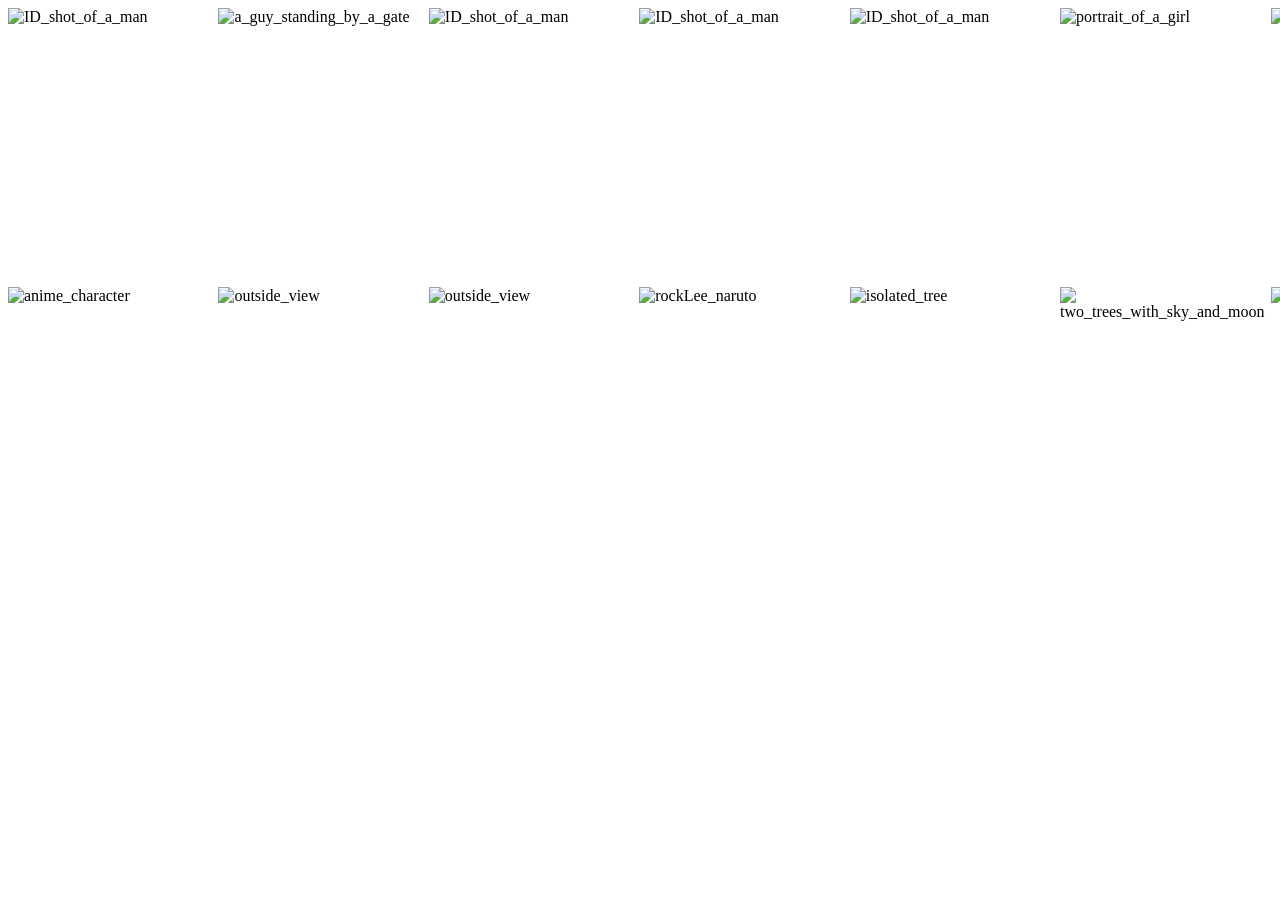
==== art.html @ 4b7b6cc1 "Add files via upload" ====
<!DOCTYPE html>
<html lang="en">

<head>
    <meta charset="UTF-8">
    <meta name="viewport" content="width=device-width, initial-scale=1">
    <title>My Pictures</title>
    <style>
        * {
            box-sizing: border-box;
        }

        body {
            margin: 0;
            padding: 8px;
            background: #fff;
        }

        /* 7 columns, rows are added automatically */
        .gallery {
            display: grid;
            grid-template-columns: repeat(7, 1fr);
            gap: 6px;
            /* the little gap between pictures */
        }

        .gallery img {
            width: 100%;
            aspect-ratio: 3 / 4;
            /* tall cells */
            object-fit: cover;
            /* fills each cell without stretching */
            display: block;
        }

        /* Fewer columns on smaller screens */
        @media (max-width: 900px) {
            .gallery {
                grid-template-columns: repeat(4, 1fr);
            }
        }

        @media (max-width: 500px) {
            .gallery {
                grid-template-columns: repeat(2, 1fr);
            }
        }
    </style>
</head>

<body>

    <div class="gallery">
        <img src="Art/portrait_1.jpeg" alt="ID_shot_of_a_man">
        <img src="Art/portrait_2.jpeg" alt="a_guy_standing_by_a_gate">
        <img src="Art/portrait_3.jpeg" alt="ID_shot_of_a_man">
        <img src="Art/picture_of_a_man.jpeg" alt="ID_shot_of_a_man">
        <img src="Art/picture_of_a_man1.jpeg" alt="ID_shot_of_a_man">
        <img src="Art/portrait_of_a_girl.jpeg" alt="portrait_of_a_girl">
        <img src="Art/saitama.jpeg" alt="anime_character">
        <img src="Art/Sasuke.PNG" alt="anime_character">
        <img src="Art/Window_View_Blue.PNG" alt="outside_view">
        <img src="Art/Window_View_Green.PNG" alt="outside_view">
        <img src="Art/rockLee.PNG" alt="rockLee_naruto">
        <img src="Art/IMG_1822.PNG" alt="isolated_tree">
        <img src="Art/IMG_1825.PNG" alt="two_trees_with_sky_and_moon">
        <img src="Art/kiba_and_akamaru.jpeg" alt="kiba_and_akamaru_naruto">
    </div>

</body>

</html>
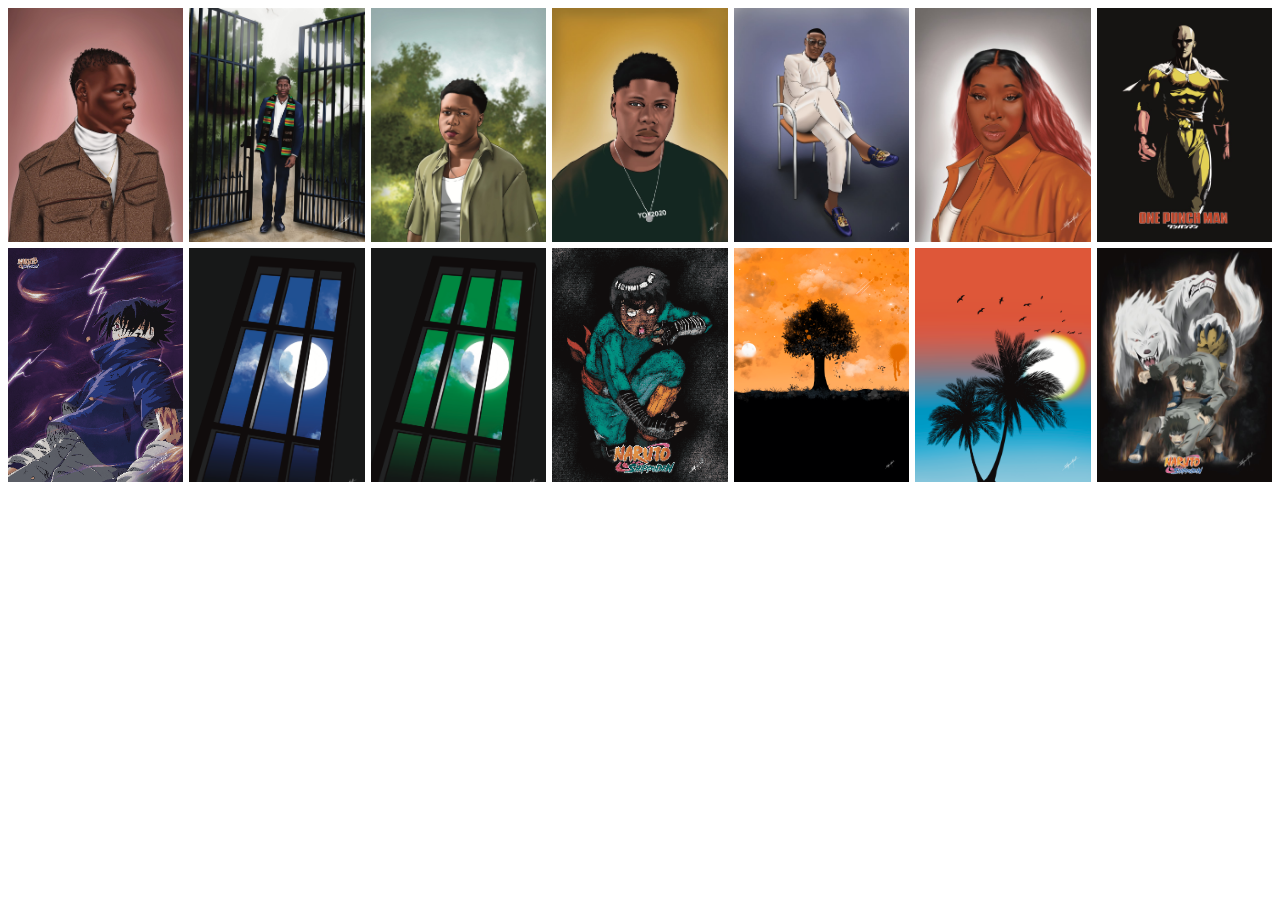
==== commit 2a05d135: "Add files via upload" ====
--- a/art.html
+++ b/art.html
@@ -58,10 +58,10 @@
         <img src="Art/picture_of_a_man1.jpeg" alt="ID_shot_of_a_man">
         <img src="Art/portrait_of_a_girl.jpeg" alt="portrait_of_a_girl">
         <img src="Art/saitama.jpeg" alt="anime_character">
-        <img src="Art/Sasuke.PNG" alt="anime_character">
+        <img src="Art/Sasuke.png" alt="anime_character">
         <img src="Art/Window_View_Blue.PNG" alt="outside_view">
         <img src="Art/Window_View_Green.PNG" alt="outside_view">
-        <img src="Art/rockLee.PNG" alt="rockLee_naruto">
+        <img src="Art/rockLee.png" alt="rockLee_naruto">
         <img src="Art/IMG_1822.PNG" alt="isolated_tree">
         <img src="Art/IMG_1825.PNG" alt="two_trees_with_sky_and_moon">
         <img src="Art/kiba_and_akamaru.jpeg" alt="kiba_and_akamaru_naruto">
